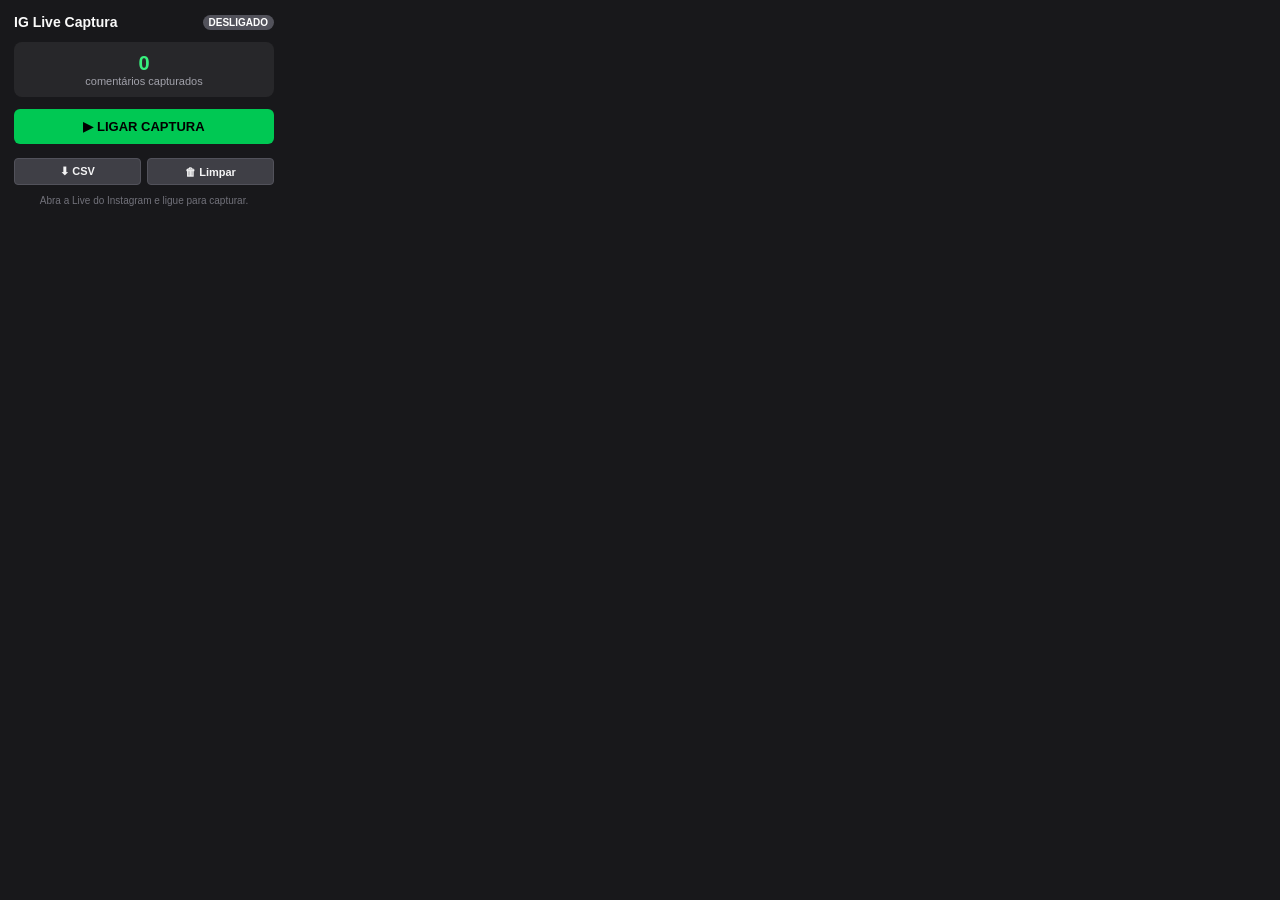
==== popup.html @ 8d239afa "feat: implement IG live comment capture extension with on/off toggle and storage fixes" ====
<!DOCTYPE html>
<html lang="pt-BR">
<head>
  <meta charset="UTF-8">
  <title>IG Live Captura</title>
  <style>
    body {
      width: 260px;
      margin: 0;
      padding: 14px;
      font-family: -apple-system, BlinkMacSystemFont, "Segoe UI", Roboto, sans-serif;
      background: #18181b;
      color: #fafafa;
    }
    .header {
      display: flex;
      justify-content: space-between;
      align-items: center;
      margin-bottom: 12px;
    }
    h3 {
      margin: 0;
      font-size: 14px;
      font-weight: 700;
    }
    .badge {
      font-size: 10px;
      font-weight: 700;
      padding: 2px 6px;
      border-radius: 8px;
      text-transform: uppercase;
    }
    .badge.recording { background: #00c853; color: #000; }
    .badge.paused { background: #52525b; color: #fff; }
    
    .status-box {
      background: #27272a;
      border-radius: 8px;
      padding: 10px;
      margin-bottom: 12px;
      text-align: center;
    }
    .count {
      font-size: 20px;
      font-weight: 700;
      color: #38ef7d;
    }
    .count-label {
      font-size: 11px;
      color: #a1a1aa;
    }
    
    .btn-power {
      width: 100%;
      padding: 10px;
      border-radius: 6px;
      font-weight: 700;
      font-size: 13px;
      border: none;
      cursor: pointer;
      margin-bottom: 8px;
      transition: all 0.2s;
    }
    .btn-power.is-off {
      background: #00c853;
      color: #000;
    }
    .btn-power.is-on {
      background: #ef4444;
      color: #fff;
    }
    
    .btn-row {
      display: flex;
      gap: 6px;
      margin-top: 6px;
    }
    .btn {
      flex: 1;
      padding: 6px 4px;
      background: #3f3f46;
      border: 1px solid #52525b;
      border-radius: 4px;
      color: #f4f4f5;
      font-size: 11px;
      font-weight: 600;
      cursor: pointer;
    }
    .btn:hover { background: #52525b; }
    .info {
      font-size: 10px;
      color: #71717a;
      margin-top: 10px;
      text-align: center;
    }
  </style>
</head>
<body>
  <div class="header">
    <h3>IG Live Captura</h3>
    <span id="badge" class="badge paused">DESLIGADO</span>
  </div>

  <div class="status-box">
    <div id="comment-count" class="count">0</div>
    <div class="count-label">comentários capturados</div>
  </div>

  <button id="btn-toggle" class="btn-power is-off">▶ LIGAR CAPTURA</button>

  <div class="btn-row">
    <button id="btn-csv" class="btn">⬇ CSV</button>
    <button id="btn-reset" class="btn">🗑 Limpar</button>
  </div>

  <div class="info">Abra a Live do Instagram e ligue para capturar.</div>

  <script src="popup.js"></script>
</body>
</html>
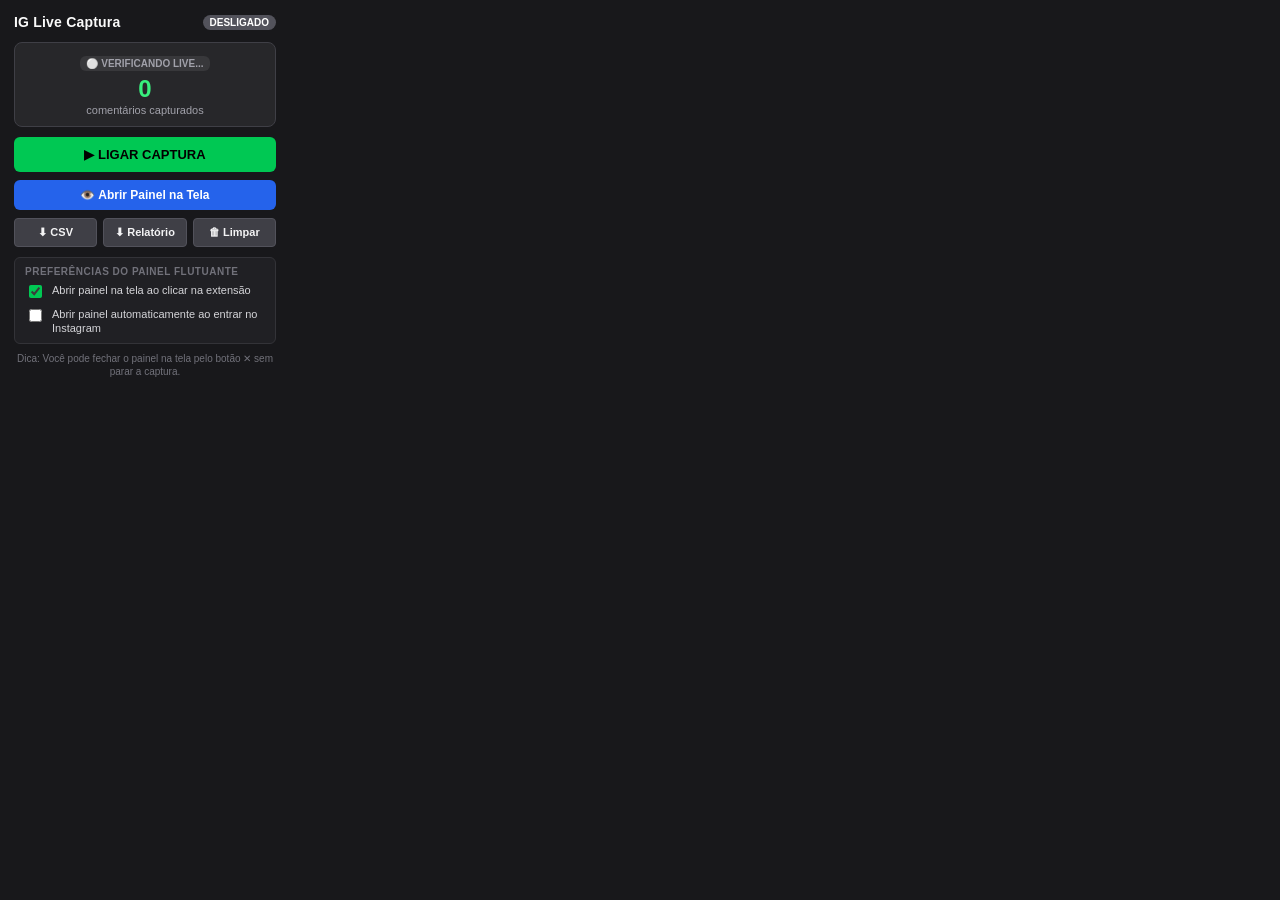
==== commit d2a92b43: "feat: add on-demand panel toggle, robust DOM climbing, and system notice filters" ====
--- a/popup.html
+++ b/popup.html
@@ -4,8 +4,9 @@
   <meta charset="UTF-8">
   <title>IG Live Captura</title>
   <style>
+    * { box-sizing: border-box; }
     body {
-      width: 260px;
+      width: 290px;
       margin: 0;
       padding: 14px;
       font-family: -apple-system, BlinkMacSystemFont, "Segoe UI", Roboto, sans-serif;
@@ -22,11 +23,12 @@
       margin: 0;
       font-size: 14px;
       font-weight: 700;
+      letter-spacing: 0.2px;
     }
     .badge {
       font-size: 10px;
       font-weight: 700;
-      padding: 2px 6px;
+      padding: 2px 7px;
       border-radius: 8px;
       text-transform: uppercase;
     }
@@ -37,13 +39,27 @@
       background: #27272a;
       border-radius: 8px;
       padding: 10px;
-      margin-bottom: 12px;
+      margin-bottom: 10px;
       text-align: center;
-    }
+      border: 1px solid #3f3f46;
+    }
+    .ctx-badge {
+      display: inline-block;
+      font-size: 10px;
+      font-weight: 700;
+      padding: 2px 6px;
+      border-radius: 6px;
+      margin-bottom: 4px;
+      text-transform: uppercase;
+    }
+    .ctx-live { background: rgba(239, 68, 68, 0.2); color: #ef4444; border: 1px solid rgba(239, 68, 68, 0.4); }
+    .ctx-normal { background: rgba(255, 255, 255, 0.08); color: #a1a1aa; }
+
     .count {
-      font-size: 20px;
-      font-weight: 700;
+      font-size: 24px;
+      font-weight: 800;
       color: #38ef7d;
+      line-height: 1.2;
     }
     .count-label {
       font-size: 11px;
@@ -65,19 +81,43 @@
       background: #00c853;
       color: #000;
     }
+    .btn-power.is-off:hover { background: #00e676; }
     .btn-power.is-on {
       background: #ef4444;
       color: #fff;
     }
+    .btn-power.is-on:hover { background: #dc2626; }
+
+    .btn-panel-toggle {
+      width: 100%;
+      padding: 8px;
+      border-radius: 6px;
+      background: #2563eb;
+      color: #fff;
+      font-size: 12px;
+      font-weight: 700;
+      border: none;
+      cursor: pointer;
+      margin-bottom: 8px;
+      display: flex;
+      align-items: center;
+      justify-content: center;
+      gap: 6px;
+      transition: background 0.15s;
+    }
+    .btn-panel-toggle:hover { background: #1d4ed8; }
+    .btn-panel-toggle.is-hidden { background: #3f3f46; border: 1px solid #52525b; }
+    .btn-panel-toggle.is-hidden:hover { background: #52525b; }
     
     .btn-row {
       display: flex;
       gap: 6px;
-      margin-top: 6px;
+      margin-top: 4px;
+      margin-bottom: 10px;
     }
     .btn {
       flex: 1;
-      padding: 6px 4px;
+      padding: 7px 4px;
       background: #3f3f46;
       border: 1px solid #52525b;
       border-radius: 4px;
@@ -85,13 +125,52 @@
       font-size: 11px;
       font-weight: 600;
       cursor: pointer;
+      text-align: center;
+      transition: background 0.15s;
     }
     .btn:hover { background: #52525b; }
+
+    /* Opções / Configurações */
+    .settings-box {
+      background: #202024;
+      border: 1px solid #333338;
+      border-radius: 6px;
+      padding: 8px 10px;
+      margin-top: 8px;
+    }
+    .settings-title {
+      font-size: 10px;
+      font-weight: 700;
+      color: #71717a;
+      text-transform: uppercase;
+      letter-spacing: 0.5px;
+      margin-bottom: 6px;
+    }
+    .settings-item {
+      display: flex;
+      align-items: flex-start;
+      gap: 7px;
+      margin-bottom: 6px;
+      cursor: pointer;
+    }
+    .settings-item:last-child { margin-bottom: 0; }
+    .settings-item input[type="checkbox"] {
+      margin-top: 2px;
+      cursor: pointer;
+      accent-color: #00c853;
+    }
+    .settings-label {
+      font-size: 11px;
+      line-height: 1.3;
+      color: #d4d4d8;
+      user-select: none;
+    }
     .info {
       font-size: 10px;
       color: #71717a;
-      margin-top: 10px;
+      margin-top: 8px;
       text-align: center;
+      line-height: 1.3;
     }
   </style>
 </head>
@@ -102,18 +181,33 @@
   </div>
 
   <div class="status-box">
+    <div id="ctx-badge" class="ctx-badge ctx-normal">⚪ Verificando Live...</div>
     <div id="comment-count" class="count">0</div>
     <div class="count-label">comentários capturados</div>
   </div>
 
   <button id="btn-toggle" class="btn-power is-off">▶ LIGAR CAPTURA</button>
+  <button id="btn-panel-toggle" class="btn-panel-toggle">👁️ Abrir Painel na Tela</button>
 
   <div class="btn-row">
     <button id="btn-csv" class="btn">⬇ CSV</button>
+    <button id="btn-html" class="btn">⬇ Relatório</button>
     <button id="btn-reset" class="btn">🗑 Limpar</button>
   </div>
 
-  <div class="info">Abra a Live do Instagram e ligue para capturar.</div>
+  <div class="settings-box">
+    <div class="settings-title">Preferências do Painel Flutuante</div>
+    <label class="settings-item">
+      <input type="checkbox" id="chk-auto-open-click" checked>
+      <span class="settings-label">Abrir painel na tela ao clicar na extensão</span>
+    </label>
+    <label class="settings-item">
+      <input type="checkbox" id="chk-auto-open-ig">
+      <span class="settings-label">Abrir painel automaticamente ao entrar no Instagram</span>
+    </label>
+  </div>
+
+  <div class="info">Dica: Você pode fechar o painel na tela pelo botão ✕ sem parar a captura.</div>
 
   <script src="popup.js"></script>
 </body>
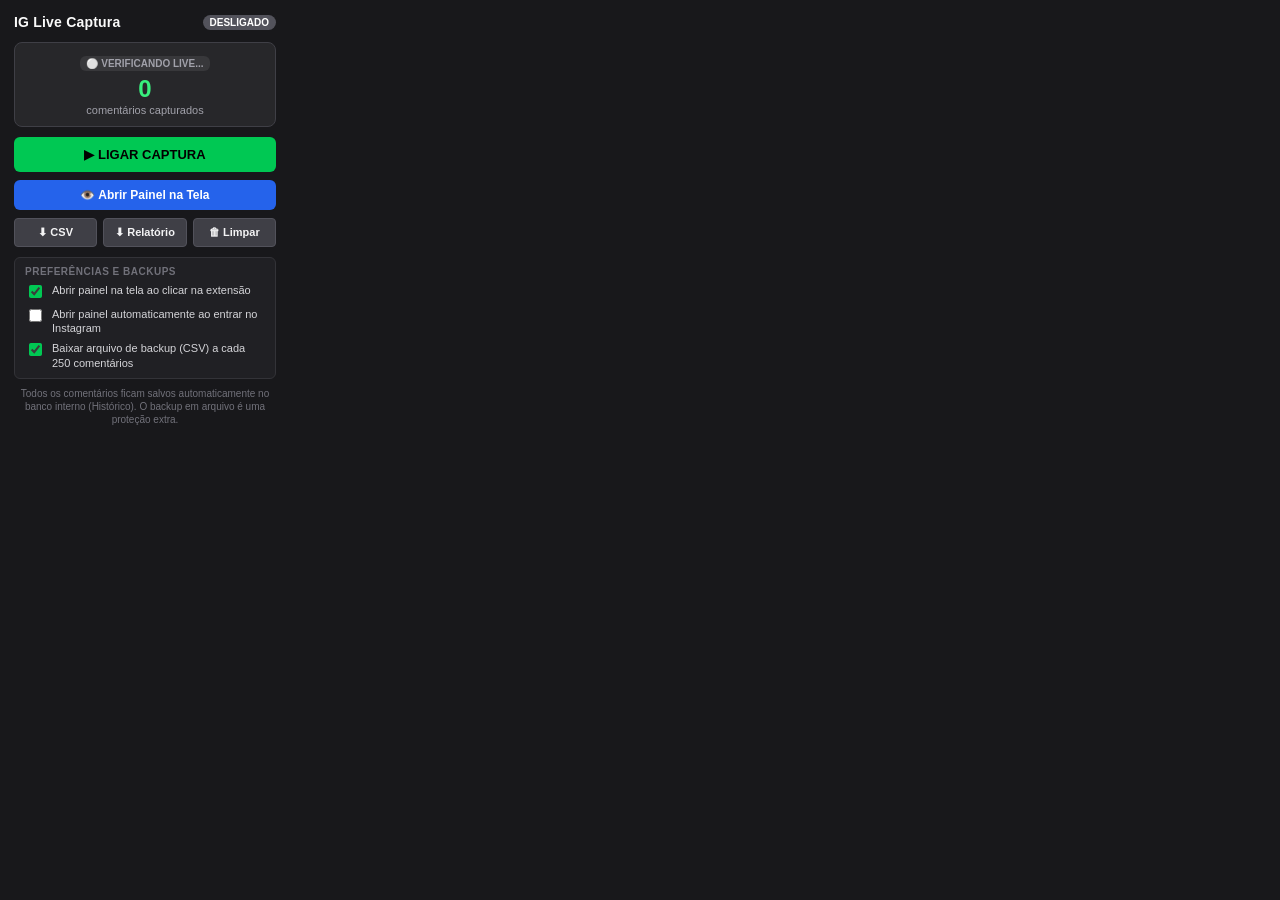
==== commit 29099520: "feat: add user preference to toggle automatic backup csv downloads" ====
--- a/popup.html
+++ b/popup.html
@@ -196,7 +196,7 @@
   </div>
 
   <div class="settings-box">
-    <div class="settings-title">Preferências do Painel Flutuante</div>
+    <div class="settings-title">Preferências e Backups</div>
     <label class="settings-item">
       <input type="checkbox" id="chk-auto-open-click" checked>
       <span class="settings-label">Abrir painel na tela ao clicar na extensão</span>
@@ -205,9 +205,13 @@
       <input type="checkbox" id="chk-auto-open-ig">
       <span class="settings-label">Abrir painel automaticamente ao entrar no Instagram</span>
     </label>
-  </div>
-
-  <div class="info">Dica: Você pode fechar o painel na tela pelo botão ✕ sem parar a captura.</div>
+    <label class="settings-item">
+      <input type="checkbox" id="chk-auto-backup" checked>
+      <span class="settings-label">Baixar arquivo de backup (CSV) a cada 250 comentários</span>
+    </label>
+  </div>
+
+  <div class="info">Todos os comentários ficam salvos automaticamente no banco interno (Histórico). O backup em arquivo é uma proteção extra.</div>
 
   <script src="popup.js"></script>
 </body>
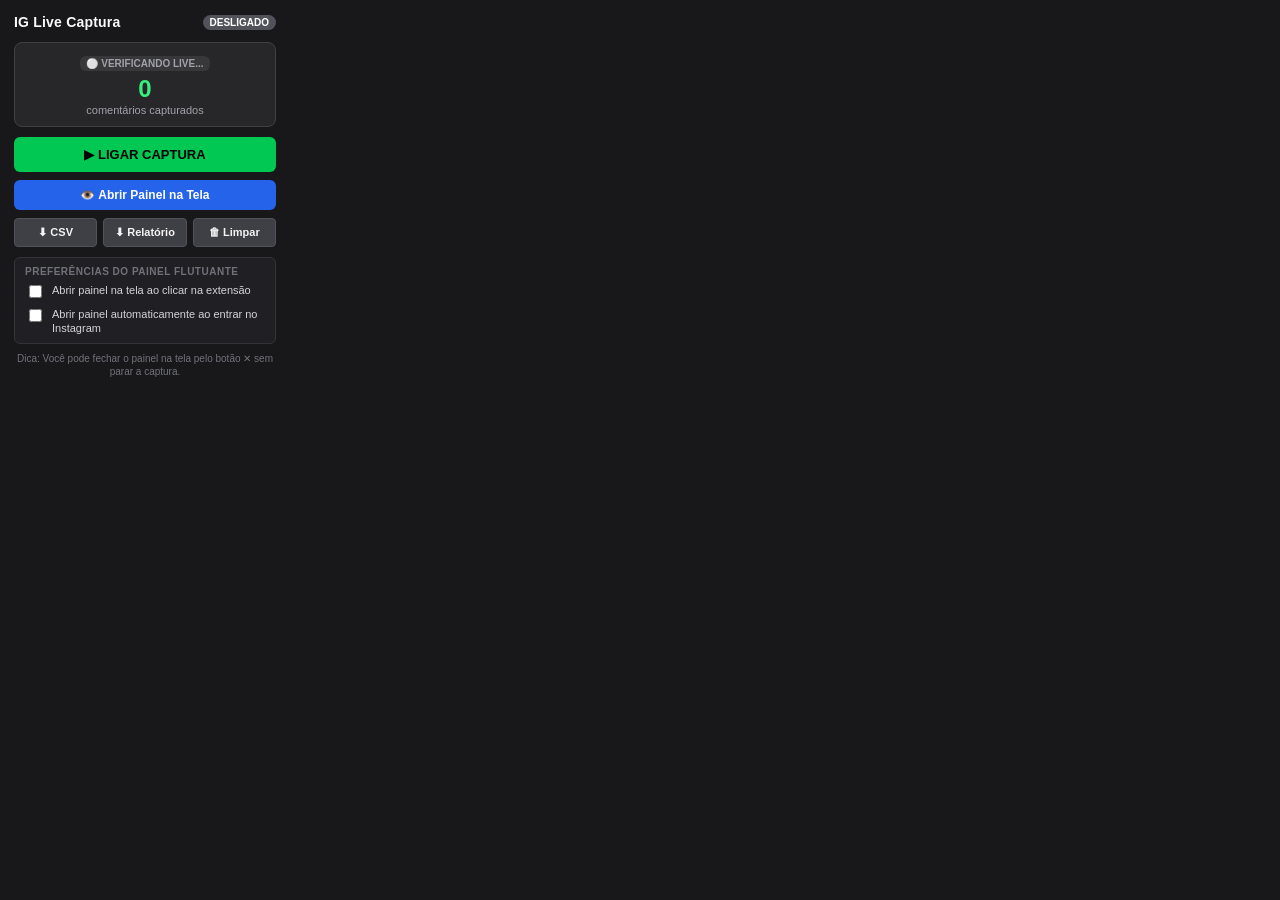
==== commit 9918bf1a: "feat: unified SPA dashboard with Firebase Auth and 4-layer security" ====
--- a/popup.html
+++ b/popup.html
@@ -196,22 +196,18 @@
   </div>
 
   <div class="settings-box">
-    <div class="settings-title">Preferências e Backups</div>
+    <div class="settings-title">Preferências do Painel Flutuante</div>
     <label class="settings-item">
-      <input type="checkbox" id="chk-auto-open-click" checked>
+      <input type="checkbox" id="chk-auto-open-click">
       <span class="settings-label">Abrir painel na tela ao clicar na extensão</span>
     </label>
     <label class="settings-item">
       <input type="checkbox" id="chk-auto-open-ig">
       <span class="settings-label">Abrir painel automaticamente ao entrar no Instagram</span>
     </label>
-    <label class="settings-item">
-      <input type="checkbox" id="chk-auto-backup" checked>
-      <span class="settings-label">Baixar arquivo de backup (CSV) a cada 250 comentários</span>
-    </label>
-  </div>
-
-  <div class="info">Todos os comentários ficam salvos automaticamente no banco interno (Histórico). O backup em arquivo é uma proteção extra.</div>
+  </div>
+
+  <div class="info">Dica: Você pode fechar o painel na tela pelo botão ✕ sem parar a captura.</div>
 
   <script src="popup.js"></script>
 </body>
